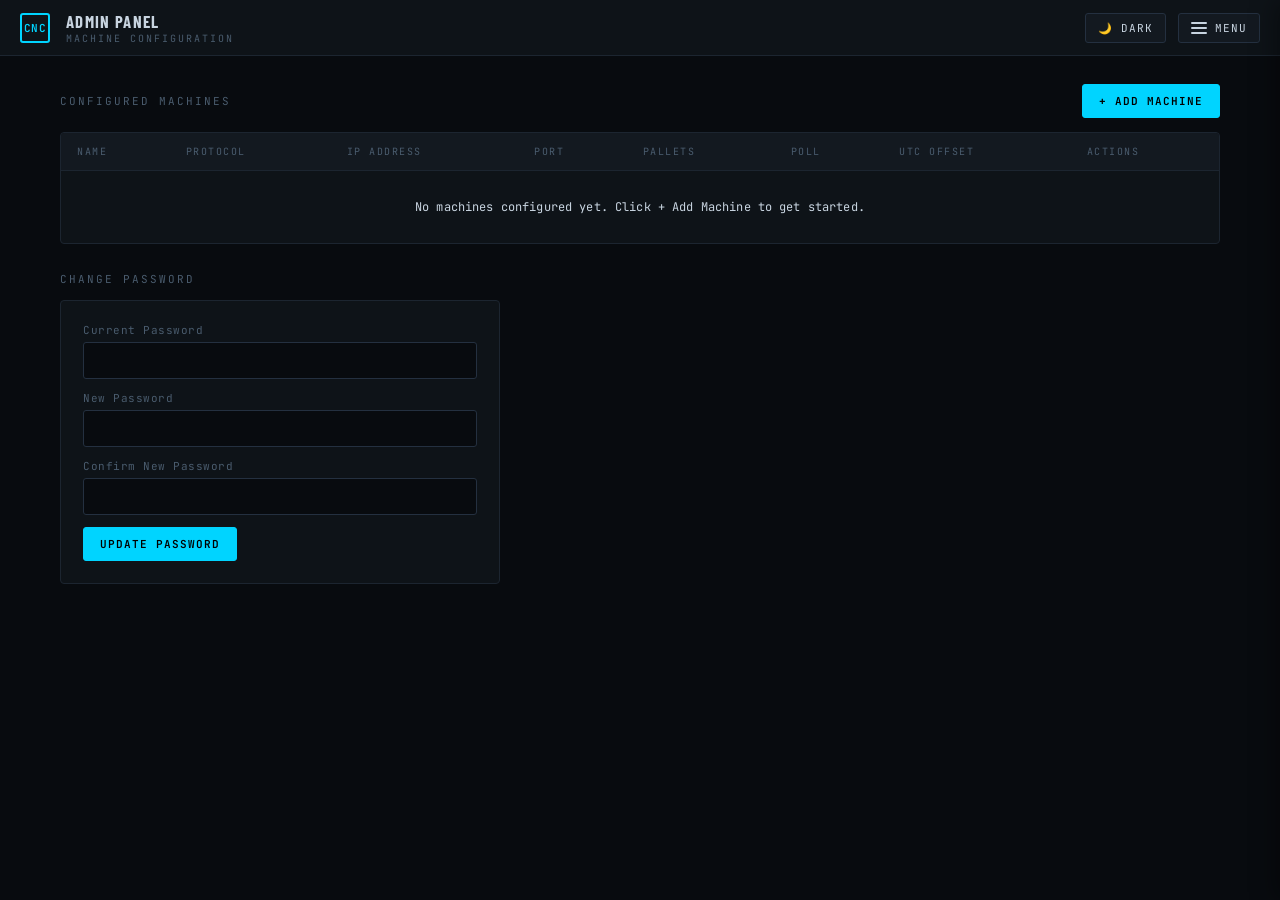
==== static/admin.html @ 74c4e2c4 "Thread 10: Ubuntu install package and app source import" ====
<!DOCTYPE html>
<html lang="en">
<head>
  <meta charset="UTF-8">
  <meta name="viewport" content="width=device-width, initial-scale=1.0">
  <title>Admin — CNC Shop Monitor</title>
  <link rel="preconnect" href="https://fonts.googleapis.com">
  <link href="https://fonts.googleapis.com/css2?family=Barlow+Condensed:wght@400;600;700&family=JetBrains+Mono:wght@400;600&display=swap" rel="stylesheet">
  <link rel="stylesheet" href="/static/styles.css">
</head>
<body>

<div id="app-nav-host"></div>

<div class="page-container">

  <!-- Machines -->
  <div>
    <div class="section-header">
      <div class="section-title">Configured Machines</div>
      <button class="btn btn-primary" id="btn-add-machine">+ Add Machine</button>
    </div>
    <div class="table-wrap">
      <table class="data-table">
        <thead>
          <tr>
            <th>Name</th>
            <th>Protocol</th>
            <th>IP Address</th>
            <th>Port</th>
            <th>Pallets</th>
            <th>Poll</th>
            <th>UTC Offset</th>
            <th>Actions</th>
          </tr>
        </thead>
        <tbody id="machineTableBody">
          <tr class="empty-row"><td colspan="8">No machines configured yet. Click + Add Machine to get started.</td></tr>
        </tbody>
      </table>
    </div>
  </div>

  <!-- Change Password -->
  <div>
    <div class="section-header">
      <div class="section-title">Change Password</div>
    </div>
    <div class="pw-card">
      <div class="field">
        <label>Current Password</label>
        <input type="password" id="pwCurrent" />
      </div>
      <div class="field">
        <label>New Password</label>
        <input type="password" id="pwNew" />
      </div>
      <div class="field">
        <label>Confirm New Password</label>
        <input type="password" id="pwConfirm" />
      </div>
      <button class="btn btn-primary" id="btn-change-pw">Update Password</button>
      <div class="msg" id="pwMsg"></div>
    </div>
  </div>

</div>

<!-- Add / Edit Machine Modal -->
<div class="modal-overlay" id="modalOverlay">
  <div class="modal">
    <div class="modal-title" id="modalTitle">Add Machine</div>

    <input type="hidden" id="editId" value="" />

    <div class="field">
      <label>Machine Name</label>
      <input type="text" id="mName" placeholder="e.g. Brother 1" />
    </div>

    <div class="field">
      <label>Protocol</label>
      <select id="mProtocol">
        <option value="">Loading protocols…</option>
      </select>
      <span class="field-hint" id="mProtocolHint"></span>
    </div>

    <div class="field-row">
      <div class="field">
        <label>IP Address</label>
        <input type="text" id="mIp" placeholder="192.168.20.105" />
      </div>
      <div class="field">
        <label>Port</label>
        <input type="number" id="mPort" placeholder="auto" />
      </div>
    </div>

    <div class="field-row" id="authFieldsRow">
      <div class="field">
        <label>Username (if required)</label>
        <input type="text" id="mUsername" placeholder="Leave blank if none" />
      </div>
      <div class="field">
        <label>Password (if required)</label>
        <input type="password" id="mPassword" placeholder="Leave blank if none" />
      </div>
    </div>

    <div class="field-row">
      <div class="field" id="palletCountField">
        <label>Pallet Count</label>
        <select id="mPalletCount">
          <option value="1">1 — Single program</option>
          <option value="2">2 — Dual pallet</option>
          <option value="0">0 — Not applicable / no scraping</option>
        </select>
        <span class="field-hint">Controls how many programs show on the dashboard card.</span>
      </div>
      <div class="field">
        <label>Poll Interval (sec)</label>
        <input type="number" id="mPoll" value="2" min="1" step="0.5" />
      </div>
    </div>

    <div class="field" style="max-width:240px;">
      <label>Machine Clock UTC Offset (hours)</label>
      <input type="number" id="mUtcOffset" value="0" min="-12" max="14" step="0.5" />
      <span class="field-hint">e.g. &minus;5&nbsp;EST &nbsp;&minus;4&nbsp;EDT &nbsp;0&nbsp;UTC &nbsp;&plus;9&nbsp;JST</span>
    </div>

    <!-- Dynamic protocol-specific fields rendered here -->
    <div id="protocolConfigFields"></div>

    <div class="msg" id="testResult"></div>

    <div class="modal-actions">
      <button class="btn btn-secondary" id="btn-cancel">Cancel</button>
      <button class="btn btn-warn" id="btn-test">▶ Test Connection</button>
      <div class="spacer"></div>
      <button class="btn btn-primary" id="btn-save">Save Machine</button>
    </div>
  </div>
</div>

<script>
  window.CNC_NAV = {
    title:    'Admin Panel',
    subtitle: 'Machine Configuration',
    active:   'admin',
  };
</script>
<script src="/static/nav.js"></script>
<script src="/static/admin.js"></script>
</body>
</html>
---- static/styles.css ----
/* ══════════════════════════════════════════════════════════════════════════
   CNC Shop Monitor — Shared Stylesheet
   All pages link to this file. Dark/light mode via data-theme attribute on
   <html>. Page-specific overrides live at the bottom of this file under
   section markers so nothing leaks cross-page.
   ══════════════════════════════════════════════════════════════════════════ */

/* ── CSS Variables (Dark — default) ───────────────────────────────────── */
:root {
  --bg:          #080b0f;
  --surface:     #0e1318;
  --surface2:    #131920;
  --border:      #1c2530;
  --border2:     #243040;
  --text:        #c8d4e0;
  --text-dim:    #4a5c6e;
  --text-muted:  #2a3a4a;

  --accent:      #00d4ff;
  --accent-dim:  #00333f;

  --green:       #00e676;
  --green-dim:   #003318;
  --green-glow:  rgba(0,230,118,0.12);
  --green-bg:    #1a3a28;

  --amber:       #ffb300;
  --amber-dim:   #2a1e00;

  --red:         #ff3d3d;
  --red-dim:     #2a0808;
  --red-glow:    rgba(255,61,61,0.1);

  --drag-over:   rgba(64,196,255,0.08);
  --drag-border: #40c4ff;

  --mono: 'JetBrains Mono', 'IBM Plex Mono', ui-monospace, SFMono-Regular, Menlo, monospace;
  --sans: 'Barlow Condensed', 'IBM Plex Sans', -apple-system, BlinkMacSystemFont, 'Segoe UI', Roboto, sans-serif;
}

/* ── Light Mode ───────────────────────────────────────────────────────── */
[data-theme="light"] {
  --bg:          #f8fafc;
  --surface:     #ffffff;
  --surface2:    #f1f5f9;
  --border:      #e2e8f0;
  --border2:     #cbd5e1;
  --text:        #1e293b;
  --text-dim:    #64748b;
  --text-muted:  #94a3b8;

  --accent:      #0284c7;
  --accent-dim:  #e0f2fe;

  --green:       #059669;
  --green-dim:   #dcfce7;
  --green-glow:  rgba(5,150,105,0.1);
  --green-bg:    #d1fae5;

  --amber:       #d97706;
  --amber-dim:   #fef3c7;

  --red:         #dc2626;
  --red-dim:     #fee2e2;
  --red-glow:    rgba(220,38,38,0.1);

  --drag-over:   rgba(59,130,246,0.1);
  --drag-border: #3b82f6;
}

/* ── Base ─────────────────────────────────────────────────────────────── */
* { box-sizing: border-box; margin: 0; padding: 0; }

body {
  background: var(--bg);
  color: var(--text);
  font-family: var(--sans);
  min-height: 100vh;
  letter-spacing: 0.01em;
  transition: background-color 0.3s ease, color 0.3s ease;
  font-size: 14px;
}

a { color: var(--accent); text-decoration: none; }
a:hover { text-decoration: underline; }

::-webkit-scrollbar { width: 6px; height: 6px; }
::-webkit-scrollbar-track { background: var(--bg); }
::-webkit-scrollbar-thumb { background: var(--border2); border-radius: 3px; }
::-webkit-scrollbar-thumb:hover { background: var(--text-dim); }

/* ══════════════════════════════════════════════════════════════════════
   SHARED NAV — global header + off-canvas side menu
   ══════════════════════════════════════════════════════════════════════ */
.app-header {
  background: var(--surface);
  border-bottom: 1px solid var(--border);
  padding: 0 20px;
  height: 56px;
  display: flex;
  align-items: center;
  justify-content: space-between;
  position: sticky;
  top: 0;
  z-index: 20;
}

.app-header-left {
  display: flex;
  align-items: center;
  gap: 16px;
  min-width: 0;
}

.app-logo {
  width: 30px;
  height: 30px;
  border: 2px solid var(--accent);
  border-radius: 3px;
  display: grid;
  place-items: center;
  font-family: var(--mono);
  font-size: 11px;
  font-weight: 600;
  color: var(--accent);
  flex-shrink: 0;
}

.app-title-block {
  display: flex;
  flex-direction: column;
  gap: 1px;
  min-width: 0;
}
.app-title-main {
  font-size: 1.05rem;
  font-weight: 700;
  letter-spacing: 0.08em;
  text-transform: uppercase;
  color: var(--text);
  white-space: nowrap;
  overflow: hidden;
  text-overflow: ellipsis;
}
.app-title-sub {
  font-family: var(--mono);
  font-size: 10px;
  color: var(--text-dim);
  letter-spacing: 2px;
  text-transform: uppercase;
}

.app-header-right {
  display: flex;
  align-items: center;
  gap: 12px;
}

/* Menu toggle button (hamburger) */
.menu-toggle {
  background: var(--surface2);
  border: 1px solid var(--border2);
  color: var(--text);
  padding: 7px 12px;
  border-radius: 3px;
  font-family: var(--mono);
  font-size: 11px;
  letter-spacing: 1px;
  text-transform: uppercase;
  cursor: pointer;
  display: inline-flex;
  align-items: center;
  gap: 8px;
  transition: all 0.15s;
}
.menu-toggle:hover { border-color: var(--accent); color: var(--accent); }
.menu-toggle .icon {
  display: inline-block;
  width: 16px;
  height: 12px;
  position: relative;
}
.menu-toggle .icon::before,
.menu-toggle .icon::after,
.menu-toggle .icon span {
  content: '';
  position: absolute;
  left: 0;
  right: 0;
  height: 2px;
  background: currentColor;
  border-radius: 1px;
}
.menu-toggle .icon::before { top: 0; }
.menu-toggle .icon span    { top: 5px; display: block; }
.menu-toggle .icon::after  { bottom: 0; }

/* Theme toggle */
.theme-toggle {
  background: var(--surface2);
  border: 1px solid var(--border2);
  color: var(--text);
  padding: 7px 12px;
  border-radius: 3px;
  font-family: var(--mono);
  font-size: 11px;
  letter-spacing: 1px;
  text-transform: uppercase;
  cursor: pointer;
  transition: all 0.15s;
}
.theme-toggle:hover { border-color: var(--accent); color: var(--accent); }

/* Off-canvas side menu */
.side-menu-backdrop {
  position: fixed;
  inset: 0;
  background: rgba(0, 0, 0, 0.55);
  opacity: 0;
  visibility: hidden;
  transition: opacity 0.25s ease, visibility 0.25s ease;
  z-index: 90;
}
.side-menu-backdrop.open {
  opacity: 1;
  visibility: visible;
}

.side-menu {
  position: fixed;
  top: 0;
  right: 0;
  height: 100vh;
  width: 320px;
  max-width: 90vw;
  background: var(--surface);
  border-left: 1px solid var(--border);
  box-shadow: -4px 0 24px rgba(0,0,0,0.4);
  transform: translateX(100%);
  transition: transform 0.28s cubic-bezier(0.22, 0.61, 0.36, 1);
  z-index: 100;
  display: flex;
  flex-direction: column;
  overflow: hidden;
}
.side-menu.open { transform: translateX(0); }

.side-menu-header {
  padding: 18px 20px;
  border-bottom: 1px solid var(--border);
  display: flex;
  align-items: center;
  justify-content: space-between;
  background: var(--surface2);
}
.side-menu-header .title {
  font-family: var(--mono);
  font-size: 11px;
  letter-spacing: 2px;
  text-transform: uppercase;
  color: var(--text-dim);
}
.side-menu-close {
  background: transparent;
  border: 1px solid var(--border2);
  color: var(--text-dim);
  width: 28px;
  height: 28px;
  border-radius: 3px;
  cursor: pointer;
  font-size: 16px;
  line-height: 1;
  display: grid;
  place-items: center;
  transition: all 0.15s;
}
.side-menu-close:hover { color: var(--accent); border-color: var(--accent); }

.side-menu-body {
  flex: 1;
  overflow-y: auto;
  padding: 10px 0;
}

.side-menu-section-label {
  font-family: var(--mono);
  font-size: 9px;
  letter-spacing: 2px;
  text-transform: uppercase;
  color: var(--text-muted);
  padding: 14px 20px 6px;
}

.side-menu-item {
  display: flex;
  align-items: center;
  gap: 12px;
  padding: 11px 20px;
  color: var(--text);
  text-decoration: none;
  font-size: 0.95rem;
  border-left: 3px solid transparent;
  transition: background-color 0.15s, border-color 0.15s, color 0.15s;
}
.side-menu-item:hover {
  background: var(--surface2);
  text-decoration: none;
}
.side-menu-item.active {
  background: var(--surface2);
  border-left-color: var(--accent);
  color: var(--accent);
}
.side-menu-item .sm-icon {
  width: 18px;
  height: 18px;
  display: grid;
  place-items: center;
  color: var(--text-dim);
  flex-shrink: 0;
}
.side-menu-item.active .sm-icon { color: var(--accent); }

.side-menu-item .sm-badge {
  margin-left: auto;
  font-family: var(--mono);
  font-size: 9px;
  letter-spacing: 1px;
  text-transform: uppercase;
  color: var(--text-muted);
  border: 1px solid var(--border2);
  border-radius: 2px;
  padding: 1px 6px;
}

.side-menu-footer {
  border-top: 1px solid var(--border);
  padding: 14px 20px;
  display: flex;
  flex-direction: column;
  gap: 8px;
  background: var(--surface2);
}

.side-menu-btn {
  display: flex;
  align-items: center;
  justify-content: center;
  gap: 8px;
  padding: 10px 14px;
  background: transparent;
  color: var(--text);
  border: 1px solid var(--border2);
  border-radius: 3px;
  font-family: var(--mono);
  font-size: 11px;
  letter-spacing: 1px;
  text-transform: uppercase;
  cursor: pointer;
  text-decoration: none;
  transition: all 0.15s;
}
.side-menu-btn:hover { border-color: var(--accent); color: var(--accent); text-decoration: none; }
.side-menu-btn.primary {
  background: var(--accent);
  border-color: var(--accent);
  color: #000;
  font-weight: 600;
}
.side-menu-btn.primary:hover { background: #00bbdd; color: #000; }
.side-menu-btn.danger { border-color: var(--red); color: var(--red); }
.side-menu-btn.danger:hover { background: var(--red-dim); color: var(--red); }

.side-menu-session {
  font-family: var(--mono);
  font-size: 10px;
  letter-spacing: 1px;
  text-transform: uppercase;
  color: var(--text-dim);
  text-align: center;
  margin-bottom: 4px;
}
.side-menu-session .admin-pill {
  display: inline-block;
  background: var(--green-dim);
  color: var(--green);
  border: 1px solid var(--green);
  border-radius: 2px;
  padding: 2px 8px;
  margin-left: 4px;
}

/* ══════════════════════════════════════════════════════════════════════
   SHARED CONTAINERS
   ══════════════════════════════════════════════════════════════════════ */
.page-container {
  max-width: 1200px;
  margin: 0 auto;
  padding: 28px 20px;
  display: flex;
  flex-direction: column;
  gap: 28px;
}
.page-container.wide { max-width: 1400px; }

.section-header {
  display: flex;
  align-items: center;
  justify-content: space-between;
  margin-bottom: 14px;
  flex-wrap: wrap;
  gap: 10px;
}
.section-title {
  font-family: var(--mono);
  font-size: 11px;
  letter-spacing: 2px;
  text-transform: uppercase;
  color: var(--text-dim);
}

.card {
  background: var(--surface);
  border: 1px solid var(--border);
  border-radius: 4px;
  padding: 18px;
}
.card-title {
  font-family: var(--mono);
  font-size: 12px;
  letter-spacing: 1px;
  text-transform: uppercase;
  color: var(--text-dim);
  margin-bottom: 14px;
  padding-bottom: 8px;
  border-bottom: 1px solid var(--border);
}

/* ══════════════════════════════════════════════════════════════════════
   SHARED FORMS
   ══════════════════════════════════════════════════════════════════════ */
.field {
  display: flex;
  flex-direction: column;
  gap: 5px;
  margin-bottom: 12px;
}
.field label {
  font-family: var(--mono);
  font-size: 11px;
  letter-spacing: 0.5px;
  color: var(--text-dim);
}
.field input,
.field select,
.field textarea {
  background: var(--bg);
  border: 1px solid var(--border2);
  color: var(--text);
  font-family: var(--mono);
  font-size: 13px;
  padding: 9px 11px;
  border-radius: 3px;
  outline: none;
  width: 100%;
  transition: border-color 0.15s;
}
.field input:focus,
.field select:focus,
.field textarea:focus { border-color: var(--accent); }
.field-hint {
  font-family: var(--mono);
  font-size: 10px;
  color: var(--text-dim);
  margin-top: 3px;
}
.field-row {
  display: grid;
  grid-template-columns: 1fr 1fr;
  gap: 10px;
}

/* ══════════════════════════════════════════════════════════════════════
   SHARED BUTTONS
   ══════════════════════════════════════════════════════════════════════ */
.btn {
  font-family: var(--mono);
  font-size: 11px;
  letter-spacing: 1px;
  text-transform: uppercase;
  padding: 9px 16px;
  border-radius: 3px;
  cursor: pointer;
  transition: all 0.15s;
  font-weight: 500;
  background: transparent;
  color: var(--text-dim);
  border: 1px solid var(--border2);
  text-decoration: none;
  display: inline-flex;
  align-items: center;
  justify-content: center;
  gap: 6px;
}
.btn:hover { border-color: var(--text-dim); color: var(--text); text-decoration: none; }
.btn:disabled { opacity: 0.4; cursor: not-allowed; }
.btn-primary {
  background: var(--accent);
  color: #000;
  border-color: var(--accent);
  font-weight: 600;
}
.btn-primary:hover { background: #00bbdd; color: #000; border-color: #00bbdd; }
.btn-secondary {
  background: transparent;
  color: var(--text);
  border-color: var(--border2);
}
.btn-secondary:hover { border-color: var(--accent); color: var(--accent); }
.btn-danger {
  background: transparent;
  color: var(--red);
  border-color: var(--red);
}
.btn-danger:hover { background: var(--red-dim); }
.btn-warn {
  background: transparent;
  color: var(--amber);
  border-color: var(--amber);
}
.btn-warn:hover { background: var(--amber-dim); }
.btn-success {
  background: transparent;
  color: var(--green);
  border-color: var(--green);
}
.btn-success:hover { background: var(--green-dim); }
.btn-sm {
  font-size: 10px;
  padding: 5px 10px;
  letter-spacing: 0.5px;
}

/* ══════════════════════════════════════════════════════════════════════
   SHARED TABLES
   ══════════════════════════════════════════════════════════════════════ */
.table-wrap {
  background: var(--surface);
  border: 1px solid var(--border);
  border-radius: 4px;
  overflow: hidden;
}
table.data-table {
  width: 100%;
  border-collapse: collapse;
  font-size: 13px;
}
table.data-table th {
  font-family: var(--mono);
  font-size: 10px;
  letter-spacing: 1.5px;
  text-transform: uppercase;
  color: var(--text-dim);
  padding: 12px 16px;
  text-align: left;
  border-bottom: 1px solid var(--border);
  font-weight: 400;
  background: var(--surface2);
  position: sticky;
  top: 0;
}
table.data-table td {
  padding: 12px 16px;
  border-bottom: 1px solid var(--border);
  color: var(--text);
}
table.data-table tr:last-child td { border-bottom: none; }
table.data-table tbody tr:hover td { background: var(--surface2); }
table.data-table .mono { font-family: var(--mono); font-size: 12px; }
table.data-table .num  { text-align: right; font-family: var(--mono); }
table.data-table .muted { color: var(--text-dim); }
table.data-table .actions { display: flex; gap: 6px; }

.empty-row td {
  text-align: center;
  color: var(--text-dim);
  font-family: var(--mono);
  font-size: 12px;
  padding: 28px !important;
}
.empty-state {
  padding: 40px 20px;
  text-align: center;
  color: var(--text-dim);
  font-family: var(--mono);
  font-size: 12px;
}

/* ══════════════════════════════════════════════════════════════════════
   SHARED BADGES / PILLS
   ══════════════════════════════════════════════════════════════════════ */
.badge {
  display: inline-block;
  padding: 2px 8px;
  border-radius: 10px;
  font-family: var(--mono);
  font-size: 10px;
  font-weight: 600;
  text-transform: uppercase;
  letter-spacing: 0.5px;
  border: 1px solid transparent;
}
.badge-success { background: var(--green-dim); color: var(--green); border-color: var(--green); }
.badge-danger  { background: var(--red-dim);   color: var(--red);   border-color: var(--red); }
.badge-warn    { background: var(--amber-dim); color: var(--amber); border-color: var(--amber); }
.badge-muted   { background: var(--surface2);  color: var(--text-dim); border-color: var(--border2); }
.badge-accent  { background: var(--accent-dim); color: var(--accent); border-color: var(--accent); }

.proto-badge {
  font-family: var(--mono);
  font-size: 10px;
  padding: 2px 8px;
  border-radius: 2px;
  border: 1px solid var(--border2);
  color: var(--text-dim);
}
.proto-badge.http { border-color: var(--accent); color: var(--accent); }

/* ══════════════════════════════════════════════════════════════════════
   SHARED MODAL
   ══════════════════════════════════════════════════════════════════════ */
.modal-overlay {
  position: fixed;
  inset: 0;
  background: rgba(0, 0, 0, 0.7);
  display: none;
  align-items: center;
  justify-content: center;
  z-index: 150;
}
.modal-overlay.open { display: flex; }

.modal {
  background: var(--surface);
  border: 1px solid var(--border2);
  border-radius: 4px;
  padding: 26px 30px;
  width: 520px;
  max-width: 92vw;
  max-height: 92vh;
  overflow-y: auto;
}
.modal-title {
  font-family: var(--mono);
  font-size: 12px;
  letter-spacing: 2px;
  text-transform: uppercase;
  color: var(--accent);
  margin-bottom: 20px;
}
.modal-actions {
  display: flex;
  gap: 10px;
  margin-top: 20px;
  align-items: center;
}
.modal-actions .spacer { flex: 1; }

/* ══════════════════════════════════════════════════════════════════════
   SHARED MESSAGES / TOASTS
   ══════════════════════════════════════════════════════════════════════ */
.msg {
  font-family: var(--mono);
  font-size: 11px;
  padding: 10px 12px;
  border-radius: 3px;
  margin-top: 10px;
  display: none;
  line-height: 1.6;
  white-space: pre-line;
}
.msg.visible { display: block; }
.msg.ok  { background: var(--green-dim); border: 1px solid var(--green); color: var(--green); }
.msg.err { background: var(--red-dim);   border: 1px solid var(--red);   color: var(--red); }
.msg.info { background: var(--accent-dim); border: 1px solid var(--accent); color: var(--accent); }

.toast-host {
  position: fixed;
  bottom: 24px;
  right: 24px;
  z-index: 300;
  display: flex;
  flex-direction: column;
  gap: 8px;
  pointer-events: none;
}
.toast {
  background: var(--surface);
  border: 1px solid var(--border2);
  padding: 12px 16px;
  border-radius: 4px;
  box-shadow: 0 4px 14px rgba(0,0,0,0.35);
  max-width: 420px;
  color: var(--text);
  font-size: 13px;
  pointer-events: auto;
  animation: toastIn 0.2s ease-out;
}
.toast.success { border-color: var(--green); }
.toast.error   { border-color: var(--red); }
.toast.warn    { border-color: var(--amber); }
@keyframes toastIn {
  from { opacity: 0; transform: translateY(8px); }
  to   { opacity: 1; transform: translateY(0); }
}

/* ══════════════════════════════════════════════════════════════════════
   SHARED TABS
   ══════════════════════════════════════════════════════════════════════ */
.tab-row {
  display: flex;
  gap: 2px;
  margin-bottom: 18px;
  border-bottom: 1px solid var(--border);
}
.tab-btn {
  padding: 11px 16px;
  cursor: pointer;
  border: none;
  background: transparent;
  color: var(--text-dim);
  font-family: var(--mono);
  font-size: 11px;
  letter-spacing: 1px;
  text-transform: uppercase;
  border-bottom: 2px solid transparent;
  transition: color 0.15s, border-color 0.15s;
}
.tab-btn:hover { color: var(--text); }
.tab-btn.active {
  color: var(--accent);
  border-bottom-color: var(--accent);
}
.tab-panel { display: none; }
.tab-panel.active { display: block; }

/* ══════════════════════════════════════════════════════════════════════
   UTILITIES
   ══════════════════════════════════════════════════════════════════════ */
.muted { color: var(--text-dim); font-size: 13px; }
.mono  { font-family: var(--mono); }
.hidden { display: none !important; }
.loading-inline {
  display: flex;
  align-items: center;
  justify-content: center;
  gap: 8px;
  color: var(--text-dim);
  font-family: var(--mono);
  font-size: 11px;
  padding: 20px;
}
.spinner {
  width: 12px;
  height: 12px;
  border: 2px solid var(--border2);
  border-top-color: var(--accent);
  border-radius: 50%;
  animation: spin 0.9s linear infinite;
}
@keyframes spin { to { transform: rotate(360deg); } }

code {
  font-family: var(--mono);
  font-size: 12px;
  background: var(--surface2);
  padding: 2px 6px;
  border-radius: 3px;
  color: var(--text);
}

/* ══════════════════════════════════════════════════════════════════════
   PAGE: Public Dashboard (public.html)
   ══════════════════════════════════════════════════════════════════════ */
.pulse-dot {
  width: 7px;
  height: 7px;
  border-radius: 50%;
  background: var(--green);
  box-shadow: 0 0 8px var(--green);
  animation: pulse 2s infinite;
  flex-shrink: 0;
}
@keyframes pulse {
  0%, 100% { opacity: 1; }
  50%       { opacity: 0.3; }
}

#reorder-bar {
  display: none;
  align-items: center;
  gap: 10px;
  padding: 4px 12px;
  background: var(--drag-over);
  border: 1px solid rgba(64,196,255,0.25);
  border-radius: 4px;
  font-size: 0.72rem;
  color: var(--drag-border);
  letter-spacing: 0.08em;
  text-transform: uppercase;
}
#reorder-bar.visible { display: flex; }

#wall-clock {
  font-family: var(--mono);
  font-size: 1rem;
  color: var(--text);
  letter-spacing: 0.05em;
}

#refresh-status {
  font-size: 0.72rem;
  color: var(--text-dim);
  letter-spacing: 0.08em;
  text-transform: uppercase;
  width: 130px;
  text-align: left;
  font-family: var(--mono);
}

#machine-grid {
  display: grid;
  grid-template-columns: repeat(auto-fill, minmax(340px, 1fr));
  gap: 14px;
}

.machine-card {
  background: var(--surface);
  border: 1px solid var(--border);
  border-radius: 6px;
  overflow: hidden;
  transition: border-color 0.4s, box-shadow 0.4s, opacity 0.2s, background-color 0.3s;
  animation: cardIn 0.3s ease both;
}
@keyframes cardIn {
  from { opacity: 0; transform: translateY(8px); }
  to   { opacity: 1; transform: translateY(0); }
}
.machine-card.state-running {
  border-color: var(--green);
  box-shadow: 0 0 20px var(--green-glow);
}
.machine-card.state-offline {
  border-color: var(--red);
  box-shadow: 0 0 12px var(--red-glow);
  opacity: 0.75;
}
.machine-card[draggable="true"] { cursor: grab; }
.machine-card[draggable="true"]:active { cursor: grabbing; }
.machine-card.dragging { opacity: 0.35; }
.machine-card.drag-over {
  border-color: var(--drag-border) !important;
  background: var(--drag-over);
  box-shadow: 0 0 0 1px var(--drag-border);
}

.card-header {
  display: flex;
  align-items: center;
  justify-content: space-between;
  padding: 12px 16px 10px;
  border-bottom: 1px solid var(--border);
  background: var(--surface2);
  transition: background-color 0.3s ease;
}
.card-header.running {
  background: var(--green-bg);
  border-bottom-color: var(--green);
}
.card-header-left {
  display: flex;
  align-items: center;
  gap: 10px;
  min-width: 0;
}
.drag-handle {
  display: none;
  flex-shrink: 0;
  width: 18px;
  height: 18px;
  opacity: 0.35;
  cursor: grab;
  color: var(--text-dim);
}
.drag-handle:hover { opacity: 0.7; }
.drag-handle svg { display: block; }
body.admin-mode .drag-handle { display: block; }

.card-name-group { min-width: 0; }
.card-name {
  font-size: 1.15rem;
  font-weight: 700;
  color: var(--text);
  letter-spacing: 0.06em;
  text-transform: uppercase;
  white-space: nowrap;
  overflow: hidden;
  text-overflow: ellipsis;
}
.card-model {
  font-size: 0.72rem;
  color: var(--text-dim);
  letter-spacing: 0.1em;
  text-transform: uppercase;
  margin-top: 2px;
}

.status-pill {
  padding: 3px 11px;
  border-radius: 3px;
  font-size: 0.7rem;
  font-weight: 700;
  letter-spacing: 0.12em;
  text-transform: uppercase;
  flex-shrink: 0;
}
.pill-running  { background: var(--green-dim); color: var(--green); border: 1px solid var(--green); }
.pill-standby  { background: var(--amber-dim); color: var(--amber); border: 1px solid var(--amber); }
.pill-offline  { background: var(--red-dim);   color: var(--red);   border: 1px solid var(--red); }
.pill-loading  { background: var(--surface2);  color: var(--text-dim); border: 1px solid var(--border); }

.card-body { padding: 10px 16px 14px; }

.prog-row {
  display: flex;
  align-items: stretch;
  justify-content: space-between;
  padding: 8px 0 10px;
  border-bottom: 1px solid var(--border);
  margin-bottom: 4px;
  gap: 12px;
}
.prog-item {
  flex: 1;
  transition: opacity 0.3s ease;
}
.prog-item + .prog-item {
  border-left: 1px solid var(--border);
  padding-left: 14px;
}
.prog-item .data-value {
  font-family: var(--mono);
  font-size: 1.2rem;
  color: var(--text);
  font-weight: 600;
  letter-spacing: 0.02em;
}
.prog-item.prog-active .data-value {
  font-size: 1.8rem;
  color: var(--green);
  font-weight: 700;
}
.prog-item.prog-active .data-label { color: var(--green); }
.prog-item.prog-inactive .data-value {
  font-size: 1.0rem;
  color: var(--text-dim);
}
.prog-item.prog-inactive { opacity: 0.7; }
.data-value.prog-number-active {
  color: var(--green) !important;
  font-weight: 700;
}

.prog-row-single {
  display: block;
  padding: 10px 0 12px;
  border-bottom: 1px solid var(--border);
  margin-bottom: 4px;
}
.prog-item-full { width: 100%; }
.prog-item-full .data-value.v-xl {
  font-family: var(--mono);
  font-size: 2.0rem;
  font-weight: 700;
  color: var(--text);
  letter-spacing: 0.02em;
}
.machine-card.state-running .prog-item-full .data-value.v-xl { color: var(--green); }
.machine-card.state-running .prog-item-full .data-label      { color: var(--green); }

.data-grid-2col {
  display: grid;
  grid-template-columns: 1fr 1fr;
  gap: 0;
}
.data-cell { padding: 8px 0; }
.data-cell:nth-child(odd)  { border-right: 1px solid var(--border2); padding-right: 12px; }
.data-cell:nth-child(even) { padding-left: 12px; }
.data-label {
  font-size: 0.65rem;
  letter-spacing: 0.08em;
  text-transform: uppercase;
  color: var(--text-dim);
  margin-bottom: 3px;
  transition: color 0.3s ease;
}
.data-value {
  font-family: var(--mono);
  font-size: 0.95rem;
  color: var(--text);
  font-weight: 500;
  letter-spacing: 0.02em;
}
.data-value.v-large { font-size: 1.4rem; }
.data-value.v-xl    { font-size: 2.0rem; font-weight: 700; }
.data-value.v-green { color: var(--green); }
.data-value.v-amber { color: var(--amber); }
.data-value.v-dim   { color: var(--text-dim); font-size: 0.8rem; }

.alarm-banner {
  display: none;
  background: var(--red-glow);
  border: 1px solid var(--red);
  color: var(--red);
  padding: 6px 10px;
  border-radius: 3px;
  font-size: 0.7rem;
  margin-top: 10px;
  font-weight: 600;
  letter-spacing: 0.02em;
  overflow: hidden;
  white-space: nowrap;
  text-overflow: ellipsis;
}
.alarm-banner.visible { display: block; }

#order-toast {
  position: fixed;
  top: 74px;
  right: 24px;
  background: var(--green-bg);
  color: var(--green);
  padding: 8px 16px;
  border-radius: 4px;
  font-size: 0.75rem;
  border: 1px solid var(--green);
  transform: translateY(-10px);
  opacity: 0;
  transition: all 0.25s ease;
  pointer-events: none;
  z-index: 100;
}
#order-toast.show { opacity: 1; transform: translateY(0); }

#no-machines {
  display: none;
  text-align: center;
  padding: 80px 20px;
  color: var(--text-dim);
  font-size: 0.85rem;
}
#no-machines a { color: var(--text); text-decoration: underline; }

/* ══════════════════════════════════════════════════════════════════════
   PAGE: Admin panel (admin.html)
   ══════════════════════════════════════════════════════════════════════ */
.pw-card {
  background: var(--surface);
  border: 1px solid var(--border);
  border-radius: 4px;
  padding: 22px;
  max-width: 440px;
}

/* ══════════════════════════════════════════════════════════════════════
   PAGE: Reports (reports.html)
   ══════════════════════════════════════════════════════════════════════ */
.filter-card {
  background: var(--surface);
  border: 1px solid var(--border);
  border-radius: 4px;
  padding: 18px;
}
.filter-grid {
  display: grid;
  grid-template-columns: repeat(auto-fit, minmax(180px, 1fr));
  gap: 12px;
  margin-bottom: 14px;
}
.filter-grid .field { margin-bottom: 0; }
.filter-actions {
  display: flex;
  gap: 10px;
  flex-wrap: wrap;
  margin-top: 12px;
}
.preset-btns {
  display: flex;
  gap: 6px;
  margin-top: 6px;
  flex-wrap: wrap;
}
.preset-btns button {
  padding: 5px 10px;
  font-family: var(--mono);
  font-size: 10px;
  letter-spacing: 0.5px;
  text-transform: uppercase;
  background: transparent;
  color: var(--text-dim);
  border: 1px solid var(--border2);
  border-radius: 3px;
  cursor: pointer;
  transition: all 0.15s;
}
.preset-btns button:hover {
  color: var(--accent);
  border-color: var(--accent);
}

.summary-row {
  display: grid;
  grid-template-columns: repeat(auto-fit, minmax(150px, 1fr));
  gap: 12px;
}
.summary-card {
  background: var(--surface);
  border: 1px solid var(--border);
  border-radius: 4px;
  padding: 14px 16px;
}
.summary-card .label {
  font-family: var(--mono);
  font-size: 10px;
  color: var(--text-dim);
  text-transform: uppercase;
  letter-spacing: 1px;
  margin-bottom: 6px;
}
.summary-card .value {
  font-family: var(--mono);
  font-size: 1.4rem;
  font-weight: 600;
  color: var(--text);
}

.per-machine-chips {
  display: flex;
  flex-wrap: wrap;
  gap: 8px;
}
.chip {
  display: inline-block;
  padding: 4px 10px;
  background: var(--surface2);
  border: 1px solid var(--border2);
  border-radius: 12px;
  font-size: 12px;
  color: var(--text-dim);
  font-family: var(--mono);
}
.chip strong { color: var(--text); font-weight: 600; }

/* ══════════════════════════════════════════════════════════════════════
   PAGE: Integrations (integrations.html)
   ══════════════════════════════════════════════════════════════════════ */
.checkbox-row {
  display: flex;
  align-items: center;
  gap: 8px;
  margin: 6px 0;
}
.checkbox-row input[type="checkbox"] { width: auto; }
.checkbox-row label {
  margin: 0;
  font-size: 13px;
  color: var(--text);
}

.secret-box {
  background: var(--bg);
  border: 1px solid var(--amber);
  padding: 12px;
  border-radius: 4px;
  margin: 12px 0;
  font-family: var(--mono);
  font-size: 13px;
  word-break: break-all;
  color: var(--amber);
}

.inline-actions { display: flex; gap: 6px; }

/* ══════════════════════════════════════════════════════════════════════
   PAGE: Machine Detail (machine_detail.html)
   ══════════════════════════════════════════════════════════════════════ */
.detail-status-bar {
  display: flex;
  gap: 20px;
  align-items: center;
  padding: 12px 24px;
  border-bottom: 1px solid var(--border);
  background: var(--surface);
  flex-wrap: wrap;
}
.status-indicator {
  display: flex;
  align-items: center;
  gap: 8px;
  font-family: var(--mono);
  font-size: 11px;
}
.status-dot {
  width: 10px;
  height: 10px;
  border-radius: 50%;
  background: var(--text-dim);
}
.status-dot.running  { background: var(--green); box-shadow: 0 0 8px var(--green); }
.status-dot.offline  { background: var(--red); }
.status-dot.no_data  { background: var(--text-dim); }
.model-badge {
  background: var(--green-dim);
  border: 1px solid var(--green);
  color: var(--green);
  border-radius: 3px;
  padding: 4px 10px;
  font-family: var(--mono);
  font-size: 11px;
}
.last-update {
  font-family: var(--mono);
  font-size: 11px;
  color: var(--text-dim);
  margin-left: auto;
}

.detail-content {
  display: flex;
  gap: 0;
  min-height: calc(100vh - 56px - 50px);
}
.detail-sidebar {
  width: 300px;
  border-right: 1px solid var(--border);
  background: var(--surface);
  display: flex;
  flex-direction: column;
  flex-shrink: 0;
}
.detail-main {
  flex: 1;
  padding: 24px;
  display: flex;
  flex-direction: column;
  gap: 20px;
  overflow-x: auto;
}
.sidebar-section {
  padding: 20px;
  border-bottom: 1px solid var(--border);
}
.sidebar-title {
  font-family: var(--mono);
  font-size: 10px;
  letter-spacing: 2px;
  text-transform: uppercase;
  color: var(--text-dim);
  margin-bottom: 12px;
}
.stat-grid {
  display: grid;
  grid-template-columns: 1fr 1fr;
  gap: 12px;
}
.stat-label {
  font-family: var(--mono);
  font-size: 10px;
  color: var(--text-dim);
  text-transform: uppercase;
  letter-spacing: 1px;
}
.stat-value {
  font-family: var(--mono);
  font-size: 16px;
  font-weight: 500;
  color: var(--text);
  margin-top: 2px;
}
.stat-value.accent { color: var(--accent); }
.stat-value.green  { color: var(--green); }
.stat-value.warn   { color: var(--amber); }

.detail-data-grid {
  display: grid;
  grid-template-columns: repeat(auto-fit, minmax(220px, 1fr));
  gap: 12px;
}
.detail-data-card {
  background: var(--surface);
  border: 1px solid var(--border);
  border-radius: 4px;
  padding: 14px;
}
.detail-data-card .data-label {
  font-family: var(--mono);
  font-size: 10px;
  color: var(--text-dim);
  text-transform: uppercase;
  letter-spacing: 1px;
  margin-bottom: 6px;
}
.detail-data-card .data-value {
  font-family: var(--mono);
  font-size: 14px;
  font-weight: 500;
  color: var(--text);
  word-break: break-word;
}

.timeline {
  display: flex;
  flex-direction: column;
  gap: 8px;
  max-height: 300px;
  overflow-y: auto;
}
.timeline-item {
  display: flex;
  align-items: flex-start;
  gap: 12px;
  padding: 8px;
  border-radius: 3px;
  background: var(--surface2);
}
.timeline-dot {
  width: 6px;
  height: 6px;
  border-radius: 50%;
  margin-top: 6px;
  flex-shrink: 0;
}
.timeline-dot.program_change { background: var(--accent); }
.timeline-dot.error          { background: var(--red); }
.timeline-content { flex: 1; font-size: 13px; }
.timeline-time    { font-family: var(--mono); font-size: 11px; color: var(--text-dim); }
.timeline-message { color: var(--text); margin-top: 2px; }

.programs-list {
  display: flex;
  flex-wrap: wrap;
  gap: 6px;
}
.program-tag {
  background: var(--accent-dim);
  border: 1px solid var(--accent);
  color: var(--accent);
  border-radius: 3px;
  padding: 4px 8px;
  font-family: var(--mono);
  font-size: 11px;
}

.error-state {
  display: flex;
  flex-direction: column;
  align-items: center;
  gap: 10px;
  color: var(--red);
  font-family: var(--mono);
  font-size: 13px;
  padding: 60px 20px;
}

@media (max-width: 900px) {
  .detail-content { flex-direction: column; }
  .detail-sidebar { width: 100%; border-right: none; border-bottom: 1px solid var(--border); }
  .stat-grid      { grid-template-columns: 1fr; }
}

/* ══════════════════════════════════════════════════════════════════════
   PAGE: Tester & Live Machine View (index.html, machine_view.html)
   ══════════════════════════════════════════════════════════════════════ */
.tester-main {
  display: grid;
  grid-template-columns: 320px 1fr;
  min-height: calc(100vh - 56px);
}
.config-panel {
  background: var(--surface);
  border-right: 1px solid var(--border);
  padding: 20px 18px;
  overflow-y: auto;
  display: flex;
  flex-direction: column;
  gap: 16px;
}
.panel-label {
  font-family: var(--mono);
  font-size: 10px;
  letter-spacing: 2px;
  text-transform: uppercase;
  color: var(--text-dim);
  margin-bottom: 10px;
}
.divider {
  height: 1px;
  background: var(--border);
}
.pages-list {
  display: flex;
  flex-wrap: wrap;
  gap: 5px;
}
.page-tag {
  font-family: var(--mono);
  font-size: 10px;
  padding: 3px 7px;
  border-radius: 2px;
  border: 1px solid var(--border2);
  color: var(--text-dim);
}
.page-tag.ok  { border-color: var(--green); color: var(--green); }
.page-tag.err { border-color: var(--red); color: var(--red); }
.status-log {
  background: var(--bg);
  border: 1px solid var(--border);
  border-radius: 3px;
  padding: 10px;
  font-family: var(--mono);
  font-size: 11px;
  min-height: 90px;
  max-height: 180px;
  overflow-y: auto;
  line-height: 1.7;
}
.status-log .entry { color: var(--text-dim); }
.status-log .entry.ok   { color: var(--green); }
.status-log .entry.err  { color: var(--red); }
.status-log .entry.info { color: var(--accent); }
.status-log .entry.warn { color: var(--amber); }
.status-log .ts { color: var(--text-muted); margin-right: 6px; }

.data-panel {
  display: flex;
  flex-direction: column;
  overflow: hidden;
}
.stats-bar {
  display: flex;
  gap: 20px;
  align-items: center;
  padding: 9px 18px;
  border-bottom: 1px solid var(--border);
  background: var(--surface);
  font-family: var(--mono);
  font-size: 11px;
  color: var(--text-dim);
  flex-wrap: wrap;
}
.stats-bar .stat-val {
  color: var(--accent);
  font-weight: 500;
}
.machine-pill {
  margin-left: auto;
  background: var(--green-dim);
  border: 1px solid var(--green);
  color: var(--green);
  border-radius: 3px;
  padding: 3px 10px;
  font-family: var(--mono);
  font-size: 11px;
  display: none;
}
.machine-pill.show { display: block; }

.data-tabs {
  display: flex;
  border-bottom: 1px solid var(--border);
  background: var(--surface);
  padding: 0 18px;
}
.data-tabs .tab {
  font-family: var(--mono);
  font-size: 10px;
  letter-spacing: 1px;
  text-transform: uppercase;
  color: var(--text-dim);
  padding: 12px 14px;
  cursor: pointer;
  border-bottom: 2px solid transparent;
  transition: all 0.15s;
}
.data-tabs .tab:hover { color: var(--text); }
.data-tabs .tab.active {
  color: var(--accent);
  border-bottom-color: var(--accent);
}

.tab-content {
  display: none;
  flex-direction: column;
  gap: 16px;
  padding: 18px;
}
.tab-content.active { display: flex; }

.node-grid {
  display: grid;
  grid-template-columns: repeat(auto-fill, minmax(220px, 1fr));
  gap: 6px;
}
.node-card {
  background: var(--surface);
  border: 1px solid var(--border);
  border-radius: 3px;
  padding: 10px 12px;
  transition: border-color 0.5s;
}
.node-card.flash { border-color: var(--green); }
.node-path {
  font-family: var(--mono);
  font-size: 10px;
  color: var(--text-dim);
  margin-bottom: 4px;
}
.node-value {
  font-family: var(--mono);
  font-size: 16px;
  font-weight: 500;
  color: var(--text);
  word-break: break-all;
}
.node-value.changed { color: var(--green); transition: color 1s; }
.node-card.header-card { border-color: var(--border2); }
.node-card.header-card .node-value {
  font-size: 14px;
  color: var(--accent);
}

.page-section-title {
  font-family: var(--mono);
  font-size: 10px;
  letter-spacing: 2px;
  text-transform: uppercase;
  color: var(--text-dim);
  margin-bottom: 8px;
  padding-bottom: 6px;
  border-bottom: 1px solid var(--border);
  display: flex;
  align-items: center;
  gap: 8px;
}
.page-section-title .count-badge {
  background: var(--border2);
  color: var(--accent);
  border-radius: 2px;
  padding: 1px 5px;
  font-size: 9px;
}

.raw-view {
  flex: 1;
  background: var(--surface);
  border: 1px solid var(--border);
  border-radius: 3px;
  padding: 14px;
  font-family: var(--mono);
  font-size: 12px;
  line-height: 1.6;
  overflow: auto;
  white-space: pre;
  color: var(--text-dim);
  min-height: 300px;
}

.empty-live {
  flex: 1;
  display: flex;
  flex-direction: column;
  align-items: center;
  justify-content: center;
  gap: 10px;
  color: var(--text-dim);
  font-family: var(--mono);
  font-size: 13px;
  padding: 60px 20px;
}
.empty-live .empty-icon {
  font-size: 36px;
  opacity: 0.2;
}

@media (max-width: 800px) {
  .tester-main { grid-template-columns: 1fr; }
  .config-panel { border-right: none; border-bottom: 1px solid var(--border); }
}

/* ══════════════════════════════════════════════════════════════════════
   PAGE: Login (login.html, unchanged — kept here for completeness)
   ══════════════════════════════════════════════════════════════════════ */
/* Login page uses its own inline styles; not touched in this refactor. */
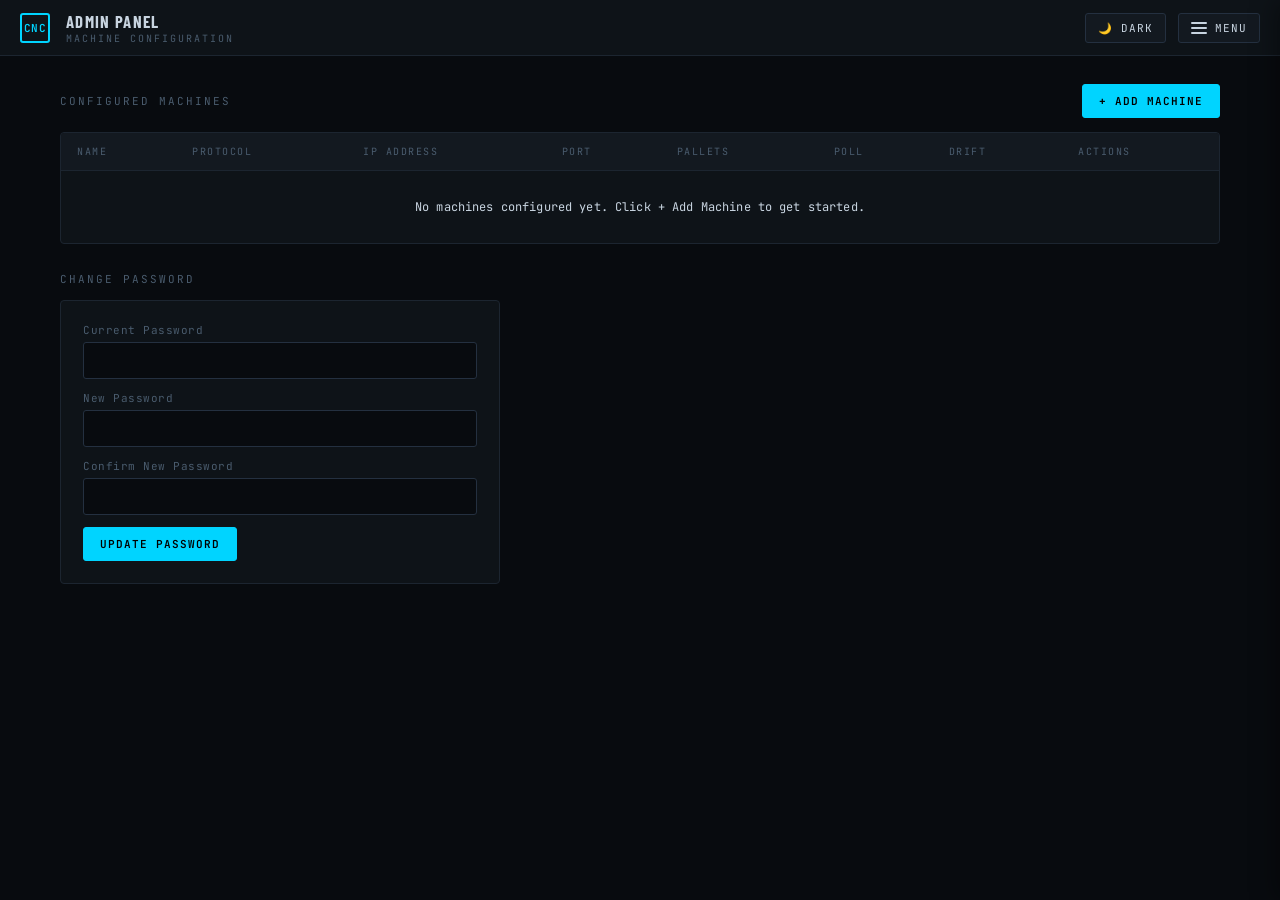
==== commit 21356e5f: "Initial commit: CNC Probe machine-monitoring app FastAPI app polling CNC machines (FOCAS/Fanuc, Brot" ====
--- a/static/admin.html
+++ b/static/admin.html
@@ -30,7 +30,7 @@
             <th>Port</th>
             <th>Pallets</th>
             <th>Poll</th>
-            <th>UTC Offset</th>
+            <th>Drift</th>
             <th>Actions</th>
           </tr>
         </thead>
@@ -124,10 +124,10 @@
       </div>
     </div>
 
-    <div class="field" style="max-width:240px;">
-      <label>Machine Clock UTC Offset (hours)</label>
-      <input type="number" id="mUtcOffset" value="0" min="-12" max="14" step="0.5" />
-      <span class="field-hint">e.g. &minus;5&nbsp;EST &nbsp;&minus;4&nbsp;EDT &nbsp;0&nbsp;UTC &nbsp;&plus;9&nbsp;JST</span>
+    <div class="field" style="max-width:280px;">
+      <label>Machine Clock Drift (hours)</label>
+      <input type="number" id="mUtcOffset" value="0" min="-24" max="24" step="0.5" />
+      <span class="field-hint">If the machine's panel clock matches local time, leave at 0. Use Test Connection to suggest a value automatically.</span>
     </div>
 
     <!-- Dynamic protocol-specific fields rendered here -->
